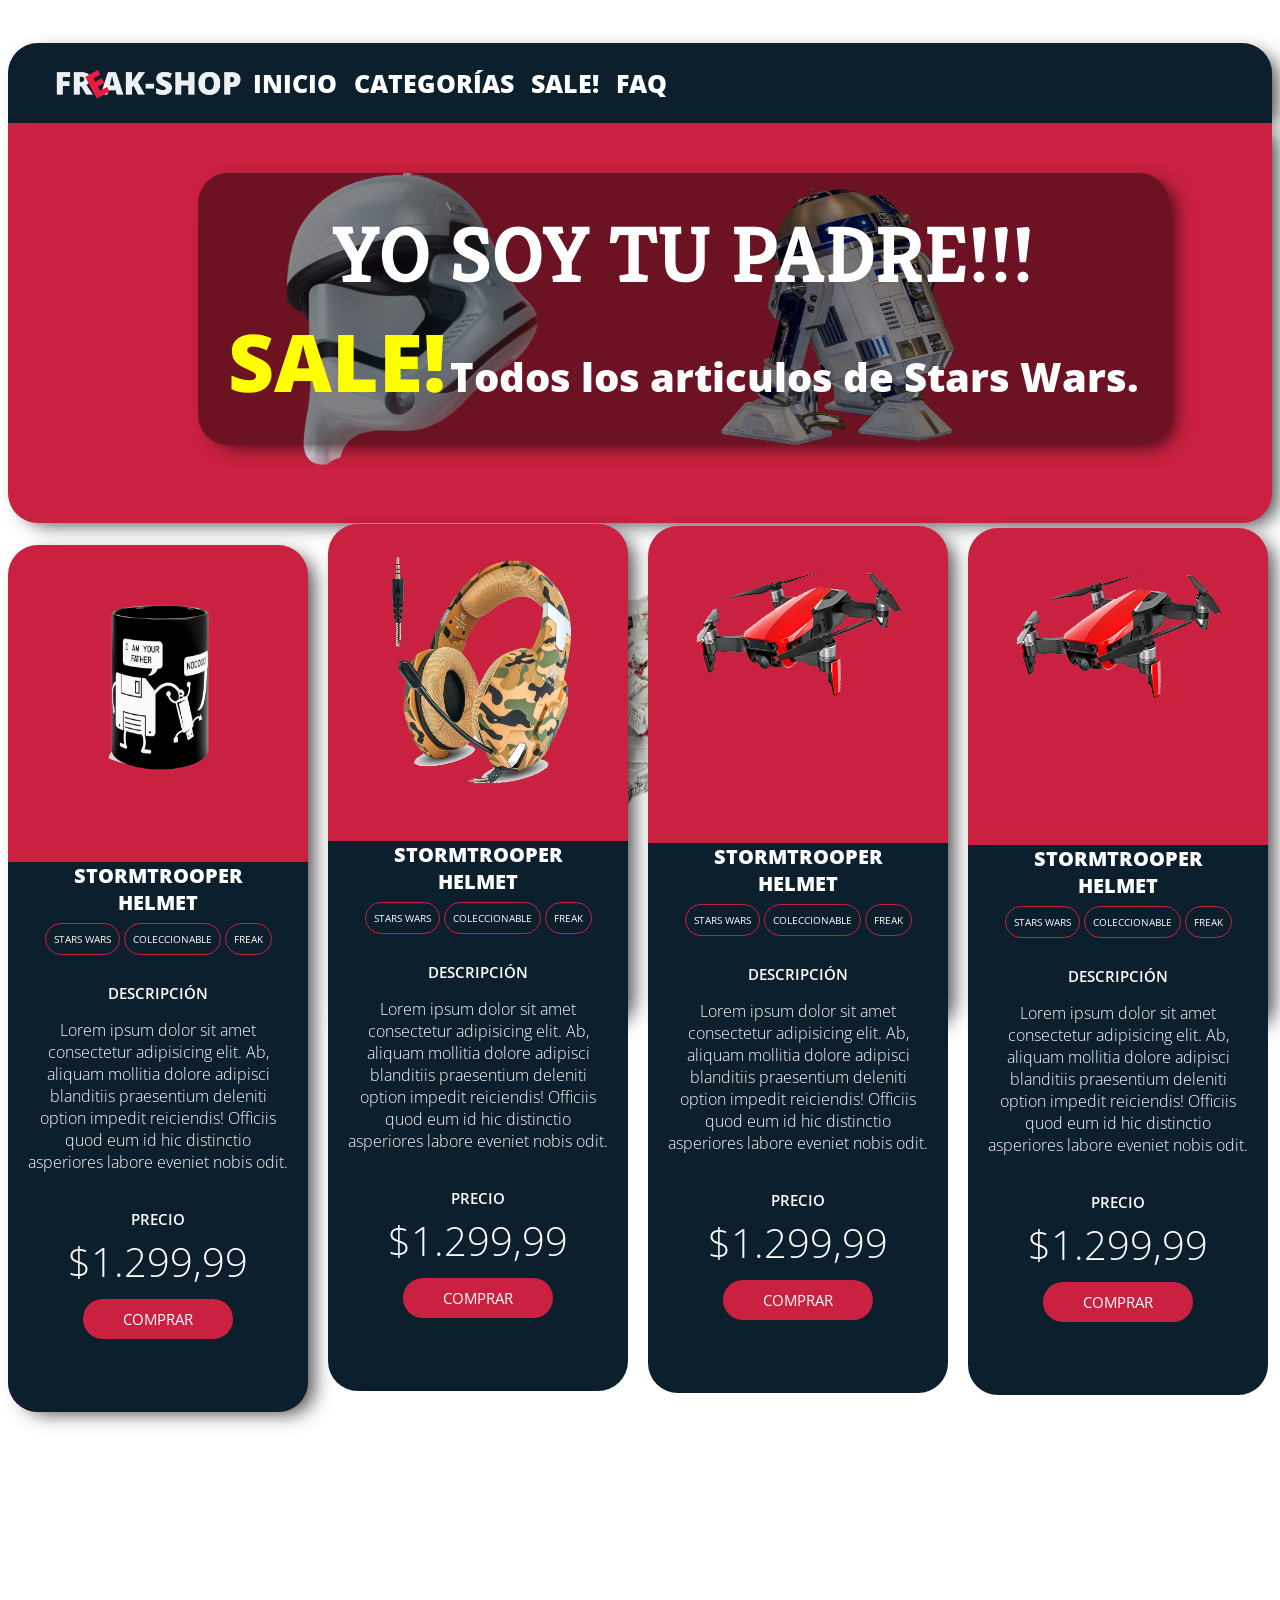
==== index.html @ 15eae586 "se crea la web, se juntan los styles del repositorio Product_card" ====
<!DOCTYPE html>
<html lang="es">

<head>
    <meta charset="UTF-8">
    <meta name="viewport" content="width=device-width, initial-scale=1.0">
    <link rel="stylesheet" href="style.css">
    <link rel="stylesheet" href="./Product_Card/style.css">
    <title>Freak-Shop</title>
</head>

<body>
    <!-- logo -->
    <div class="logo">
        <a href="index.html"><img src="./img/logo_white.png" /></a>
    </div>
    <!-- barra de navegacion -->
    <div class="nav_bar">
        <span>
            <a href="index.html">INICIO</a></span>
        <span>
            <a href="index.html">CATEGORÍAS</a></span>
        <span>
            <a href="index.html">SALE!</a></span>
        <span>
            <a href="index.html">FAQ</a></span>
    </div>
    <!-- imagenes de la seccion principAL-->
    <div class="seccion_principal">
        <img src="./img/productos/helmet.png" />
        <img src="./img/productos/robot_2.png" />
        <img src="./img/productos/nave.png" />
    </div>
    <!--titulo y subtitulo de la seccion principal...
        nota mental:jenny porfavor no lo muevas mas,
         asi esta perfecto! -->
    <div class="title_seccion_principal">
        <p id="title_1">YO SOY TU PADRE!!!</p>
        <span id="title_2">SALE!</span>
        <span id="sub_title">Todos los articulos de Stars Wars.</span>

    </div>
    <!--seccion de tarjetas de productos-->


    <!-- div contenedor producto 1 -->
    <div class="card">
        <!-- div imagen del producto -->
        <div>
            <img src="./Product_Card/img/mug_1.png" />
        </div>
        <!-- div toda la info del producto -->
        <div class="product">
            <!--nombre del producto -->
            <p class="id_product">STORMTROOPER <br/>HELMET</p>
            <!-- etiquetas de busqueda, dentro del div de la descripcion del producto -->
            <div class="tags"> <a href="index.html"> STARS WARS</div></a>
                <div class="tags"> <a href="index.html"> COLECCIONABLE</div></a>
                    <div class="tags"> <a href="index.html"> FREAK</div></a>
                        <!--descripcion del producto -->
                        <p class="title_descript">DESCRIPCIÓN</p>
                        <p class="all_descript">Lorem ipsum dolor sit amet consectetur adipisicing elit. Ab, aliquam mollitia dolore adipisci blanditiis praesentium deleniti option impedit reiciendis! Officiis quod eum id hic distinctio asperiores labore eveniet nobis odit.</p>
                        <!--precio del producto -->
                        <p class="title_descript">PRECIO</p>
                        <p class="price">$1.299,99</p>
                        <!--boton comprar -->
                        <div class="buy_button"><a href="index.html">COMPRAR</div></a>


                            <!-- div contenedor producto 2 -->
                            <div class="card_2">
                                <!-- div imagen del producto -->
                                <div>
                                    <img src="./Product_Card/img/headphone.png" />
                                </div>
                                <!-- div toda la info del producto -->
                                <div class="product">
                                    <!--nombre del producto -->
                                    <p class="id_product">STORMTROOPER <br/>HELMET</p>
                                    <!-- etiquetas de busqueda, dentro del div de la descripcion del producto -->
                                    <div class="tags"> <a href="index.html"> STARS WARS</div></a>
                                        <div class="tags"> <a href="index.html"> COLECCIONABLE</div></a>
                                            <div class="tags"> <a href="index.html"> FREAK</div></a>
                                                <!--descripcion del producto -->
                                                <p class="title_descript">DESCRIPCIÓN</p>
                                                <p class="all_descript">Lorem ipsum dolor sit amet consectetur adipisicing elit. Ab, aliquam mollitia dolore adipisci blanditiis praesentium deleniti option impedit reiciendis! Officiis quod eum id hic distinctio asperiores labore
                                                    eveniet nobis odit.</p>
                                                <!--precio del producto -->
                                                <p class="title_descript">PRECIO</p>
                                                <p class="price">$1.299,99</p>
                                                <!--boton comprar -->
                                                <div class="buy_button"><a href="index.html">COMPRAR</div></a>

                                                </div>

                                                <!-- div contenedor producto 3 -->

                                                <div class="card_3">
                                                    <!-- div imagen del producto -->
                                                    <div>
                                                        <img src="./Product_Card/img/dron.png" />
                                                    </div>
                                                    <!-- div toda la info del producto -->
                                                    <div class="product">
                                                        <!--nombre del producto -->
                                                        <p class="id_product">STORMTROOPER <br/>HELMET</p>
                                                        <!-- etiquetas de busqueda, dentro del div de la descripcion del producto -->
                                                        <div class="tags"> <a href="index.html"> STARS WARS</div></a>
                                                            <div class="tags"> <a href="index.html"> COLECCIONABLE</div></a>
                                                                <div class="tags"> <a href="index.html"> FREAK</div></a>
                                                                    <!--descripcion del producto -->
                                                                    <p class="title_descript">DESCRIPCIÓN</p>
                                                                    <p class="all_descript">Lorem ipsum dolor sit amet consectetur adipisicing elit. Ab, aliquam mollitia dolore adipisci blanditiis praesentium deleniti option impedit reiciendis! Officiis quod eum id hic distinctio
                                                                        asperiores labore eveniet nobis odit.</p>
                                                                    <!--precio del producto -->
                                                                    <p class="title_descript">PRECIO</p>
                                                                    <p class="price">$1.299,99</p>
                                                                    <!--boton comprar -->
                                                                    <div class="buy_button"><a href="index.html">COMPRAR</div></a>

                                                                    </div>

                                                                    <!-- div contenedor producto 4 -->

                                                                    <div class="card_3">
                                                                        <!-- div imagen del producto -->
                                                                        <div>
                                                                            <img src="./Product_Card/img/dron.png" />
                                                                        </div>
                                                                        <!-- div toda la info del producto -->
                                                                        <div class="product">
                                                                            <!--nombre del producto -->
                                                                            <p class="id_product">STORMTROOPER <br/>HELMET</p>
                                                                            <!-- etiquetas de busqueda, dentro del div de la descripcion del producto -->
                                                                            <div class="tags"> <a href="index.html"> STARS WARS</div></a>
                                                                                <div class="tags"> <a href="index.html"> COLECCIONABLE</div></a>
                                                                                    <div class="tags"> <a href="index.html"> FREAK</div></a>
                                                                                        <!--descripcion del producto -->
                                                                                        <p class="title_descript">DESCRIPCIÓN</p>
                                                                                        <p class="all_descript">Lorem ipsum dolor sit amet consectetur adipisicing elit. Ab, aliquam mollitia dolore adipisci blanditiis praesentium deleniti option impedit reiciendis! Officiis quod
                                                                                            eum id hic distinctio asperiores labore eveniet nobis odit.</p>
                                                                                        <!--precio del producto -->
                                                                                        <p class="title_descript">PRECIO</p>
                                                                                        <p class="price">$1.299,99</p>
                                                                                        <!--boton comprar -->
                                                                                        <div class="buy_button"><a href="index.html">COMPRAR</div></a>

                                                                                        </div>

                                                                                    </div>




</body>

</html>
---- style.css ----
@import url('https://fonts.googleapis.com/css2?family=Open+Sans:wght@300;400;600;700;800&display=swap');
@import url('https://fonts.googleapis.com/css2?family=Kreon:wght@700&display=swap');
@import url('https://fonts.googleapis.com/css2?family=Poller+One&display=swap');
body {
    font-family: 'Open Sans', sans-serif;
}

.logo img {
    width: 200px;
    height: 200px;
}

.logo {
    height: 50px;
    box-sizing: border-box;
    margin-top: -40px;
    margin-left: 20px;
    padding-bottom: 75px;
}

.nav_bar {
    height: 80px;
    background-color: #0C1F2C;
    color: white;
    font-weight: 800;
    font-size: 25px;
    box-sizing: border-box;
    border-radius: 30px 30px 0px 0px;
    box-shadow: 10px 6px 19px -5px rgba(0, 0, 0, 0.75);
    padding: 20px;
}

.nav_bar span {
    position: relative;
    left: 220px;
    top: 3px;
    padding: 5px;
}

a:link {
    color: white;
    text-decoration: none;
}

a:visited {
    color: white;
}

.seccion_principal {
    width: auto;
    height: 400px;
    background-color: #CB2140;
    color: white;
    text-align: center;
    box-shadow: 10px 6px 19px -5px rgba(0, 0, 0, 0.75);
    border-radius: 0px 0px 30px 30px;
}

.seccion_principal img {
    padding: 50px 150px 50px 20px;
    width: 252px;
    height: 292px;
    display: inline-block;
    position: relative;
    left: 50px;
}

.title_seccion_principal {
    background-color: rgba(0, 0, 0, 0.472);
    color: white;
    font-weight: 800;
    display: inline-block;
    position: relative;
    top: -350PX;
    left: 190px;
    text-align: center;
    padding: 30PX;
    border-radius: 30px 30px 30px 30px;
    box-shadow: 10px 6px 19px -5px rgba(0, 0, 0, 0.75);
    box-sizing: border-box;
    font-family: 'Open Sans', sans-serif;
}

#title_1 {
    font-family: 'Kreon', serif;
    font-size: 80px;
    margin: 1px;
}

#title_2 {
    font-size: 30px;
    color: yellow;
    font-size: 80px;
    margin: 0px;
}

#sub_title {
    font-size: 40px;
    margin: 0px;
}
---- Product_Card/style.css ----
.card {
    width: 300px;
    background-color: #CB2140;
    border-radius: 30px 30px 30px 30px;
    box-shadow: 10px 6px 19px -5px rgba(0, 0, 0, 0.75);
    color: white;
    text-align: center;
    position: relative;
    top: -250px;
}

.card_2 {
    width: 300px;
    height: 500px;
    background-color: #CB2140;
    border-radius: 30px 30px 30px 30px;
    box-shadow: 10px 6px 19px -5px rgba(0, 0, 0, 0.75);
    color: white;
    text-align: center;
    position: relative;
    top: -815px;
    left: 300px;
}

.card_3 {
    width: 300px;
    height: 500px;
    background-color: #CB2140;
    border-radius: 30px 30px 30px 30px;
    box-shadow: 10px 6px 19px -5px rgba(0, 0, 0, 0.75);
    color: white;
    text-align: center;
    position: relative;
    top: -865px;
    left: 320px;
}

img {
    width: 212px;
    height: 252px;
    padding: 20px;
}

.product {
    width: 300px;
    height: 550px;
    background-color: #0C1F2C;
    box-sizing: border-box;
    padding: 0px 20px 30px 20px;
    border-radius: 0px 0px 30px 30px;
}

.id_product {
    font-size: 20px;
    font-weight: 800;
    margin-bottom: 10px;
    box-sizing: border-box;
}

.tags {
    width: 150px;
    height: 100px;
    background-color: transparent;
    border: 1px solid #CB2140;
    border-radius: 50px;
    display: inline;
    font-size: 10px;
    font-weight: 400;
    padding: 8px;
}

.title_descript {
    font-size: 15px;
    font-weight: 600;
    padding-top: 20px;
}

.all_descript {
    font-size: 16px;
    font-weight: 100;
}

.price {
    font-size: 40px;
    font-weight: 200;
    margin-top: -10px;
    margin-bottom: 10px;
}

.buy_button {
    width: 150px;
    height: 40px;
    background-color: #CB2140;
    text-align: center;
    border-radius: 50px;
    font-size: 15px;
    font-weight: 400;
    padding: 10px;
    display: inline-block;
    box-sizing: border-box;
}

a:link {
    color: white;
    text-decoration: none;
}

a:visited {
    color: white;
}
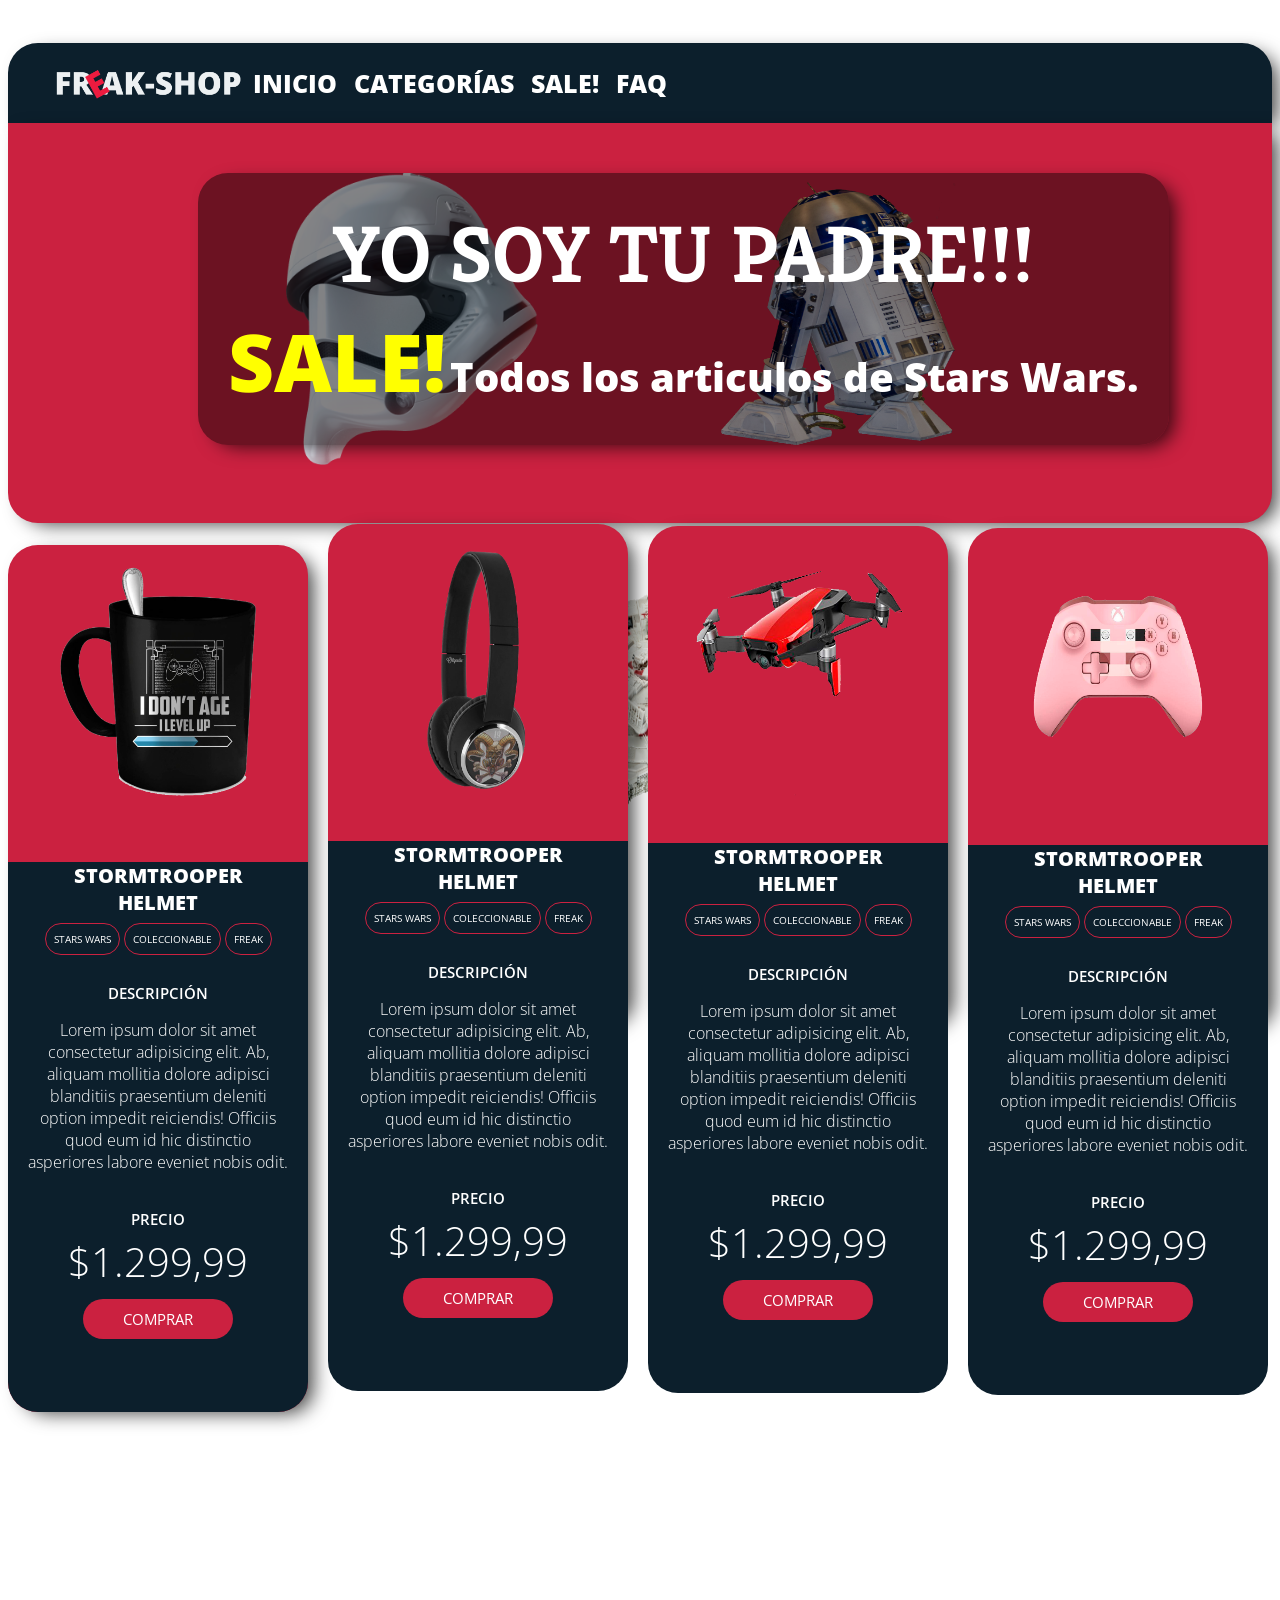
==== commit b730a1c4: "se reemplazan las imagenes de los productos" ====
--- a/index.html
+++ b/index.html
@@ -125,7 +125,7 @@
                                                                     <div class="card_3">
                                                                         <!-- div imagen del producto -->
                                                                         <div>
-                                                                            <img src="./Product_Card/img/dron.png" />
+                                                                            <img src="./Product_Card/img/control.png" />
                                                                         </div>
                                                                         <!-- div toda la info del producto -->
                                                                         <div class="product">
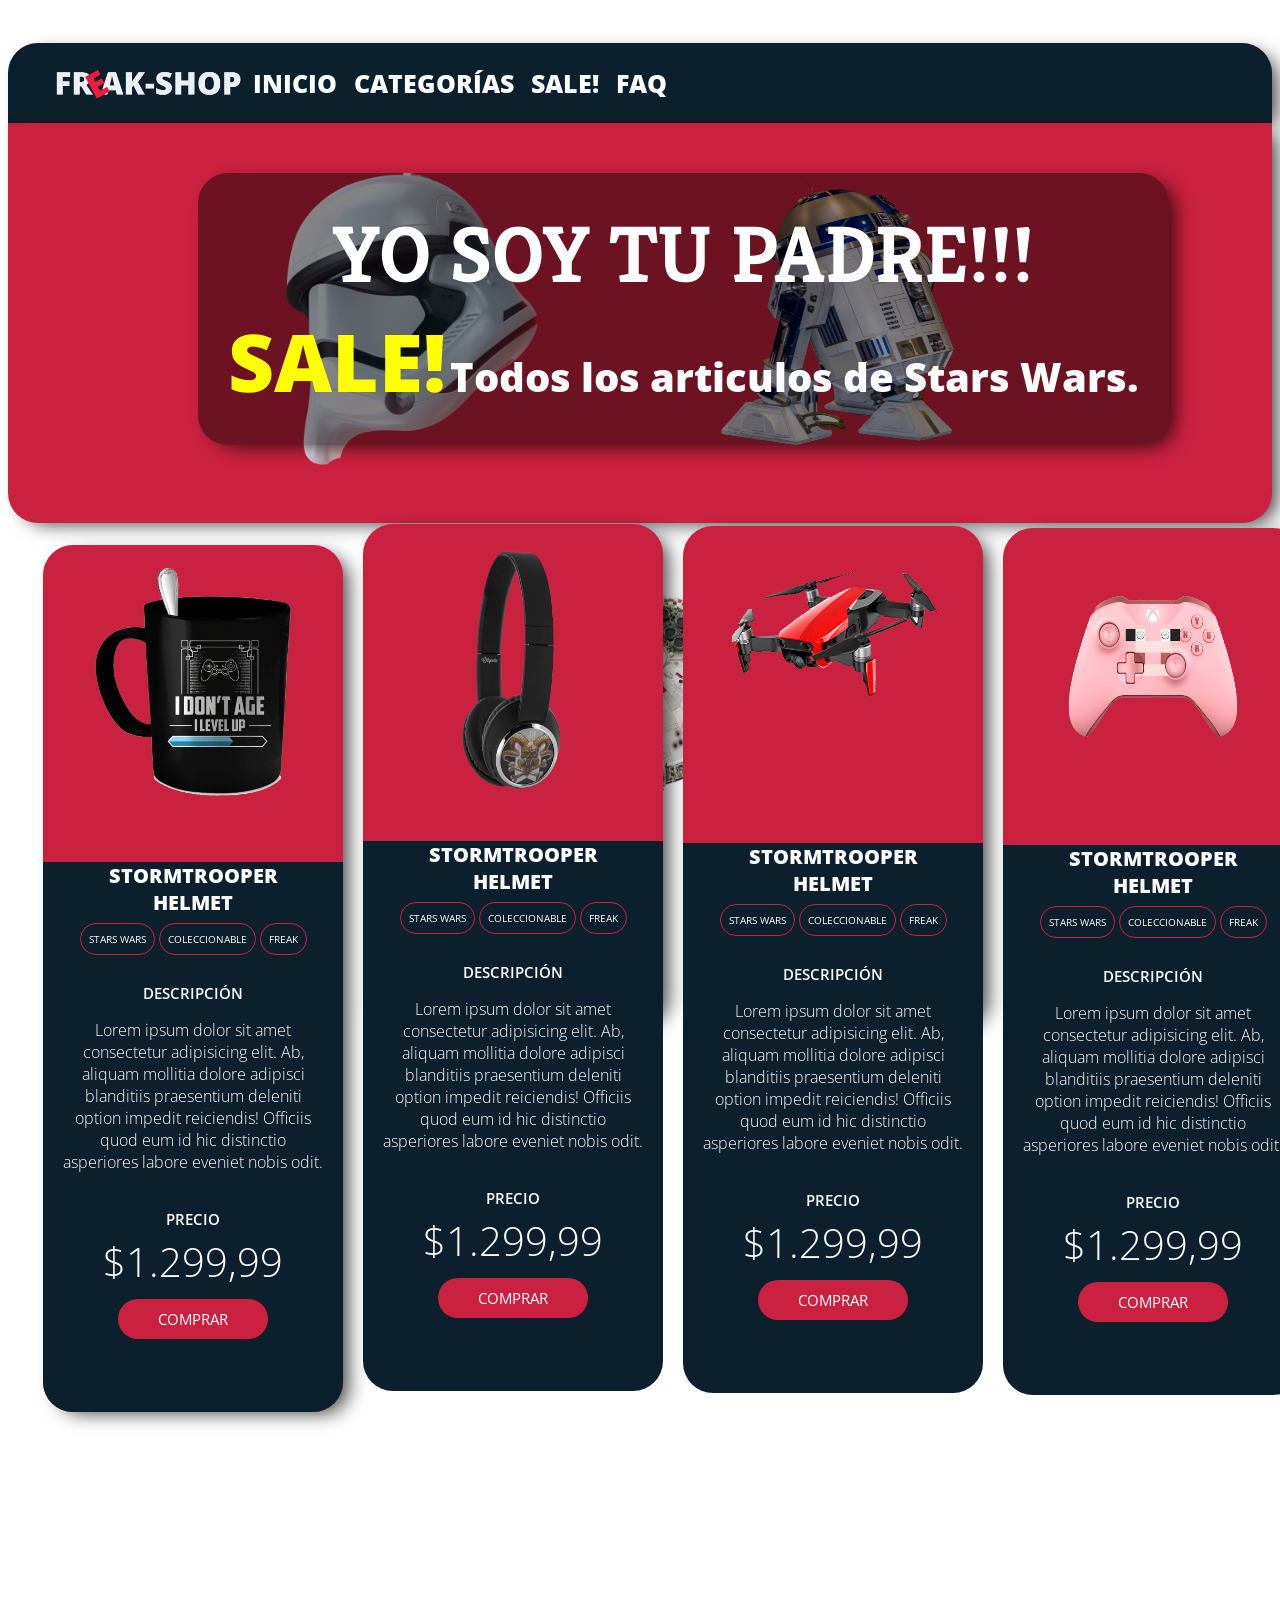
==== commit 9ebe7f1c: "oculte barra de navegacion horizontal, centre las tarjetas de producto" ====
--- a/index.html
+++ b/index.html
@@ -52,102 +52,110 @@
         <!-- div toda la info del producto -->
         <div class="product">
             <!--nombre del producto -->
-            <p class="id_product">STORMTROOPER <br/>HELMET</p>
+            <p class="id_product">STORMTROOPER <br />HELMET</p>
             <!-- etiquetas de busqueda, dentro del div de la descripcion del producto -->
             <div class="tags"> <a href="index.html"> STARS WARS</div></a>
-                <div class="tags"> <a href="index.html"> COLECCIONABLE</div></a>
+            <div class="tags"> <a href="index.html"> COLECCIONABLE</div></a>
+            <div class="tags"> <a href="index.html"> FREAK</div></a>
+            <!--descripcion del producto -->
+            <p class="title_descript">DESCRIPCIÓN</p>
+            <p class="all_descript">Lorem ipsum dolor sit amet consectetur adipisicing elit. Ab, aliquam mollitia dolore
+                adipisci blanditiis praesentium deleniti option impedit reiciendis! Officiis quod eum id hic distinctio
+                asperiores labore eveniet nobis odit.</p>
+            <!--precio del producto -->
+            <p class="title_descript">PRECIO</p>
+            <p class="price">$1.299,99</p>
+            <!--boton comprar -->
+            <div class="buy_button"><a href="index.html">COMPRAR</div></a>
+
+
+            <!-- div contenedor producto 2 -->
+            <div class="card_2">
+                <!-- div imagen del producto -->
+                <div>
+                    <img src="./Product_Card/img/headphone.png" />
+                </div>
+                <!-- div toda la info del producto -->
+                <div class="product">
+                    <!--nombre del producto -->
+                    <p class="id_product">STORMTROOPER <br />HELMET</p>
+                    <!-- etiquetas de busqueda, dentro del div de la descripcion del producto -->
+                    <div class="tags"> <a href="index.html"> STARS WARS</div></a>
+                    <div class="tags"> <a href="index.html"> COLECCIONABLE</div></a>
                     <div class="tags"> <a href="index.html"> FREAK</div></a>
+                    <!--descripcion del producto -->
+                    <p class="title_descript">DESCRIPCIÓN</p>
+                    <p class="all_descript">Lorem ipsum dolor sit amet consectetur adipisicing elit. Ab, aliquam
+                        mollitia dolore adipisci blanditiis praesentium deleniti option impedit reiciendis! Officiis
+                        quod eum id hic distinctio asperiores labore
+                        eveniet nobis odit.</p>
+                    <!--precio del producto -->
+                    <p class="title_descript">PRECIO</p>
+                    <p class="price">$1.299,99</p>
+                    <!--boton comprar -->
+                    <div class="buy_button"><a href="index.html">COMPRAR</div></a>
+
+                </div>
+
+                <!-- div contenedor producto 3 -->
+
+                <div class="card_3">
+                    <!-- div imagen del producto -->
+                    <div>
+                        <img src="./Product_Card/img/dron.png" />
+                    </div>
+                    <!-- div toda la info del producto -->
+                    <div class="product">
+                        <!--nombre del producto -->
+                        <p class="id_product">STORMTROOPER <br />HELMET</p>
+                        <!-- etiquetas de busqueda, dentro del div de la descripcion del producto -->
+                        <div class="tags"> <a href="index.html"> STARS WARS</div></a>
+                        <div class="tags"> <a href="index.html"> COLECCIONABLE</div></a>
+                        <div class="tags"> <a href="index.html"> FREAK</div></a>
                         <!--descripcion del producto -->
                         <p class="title_descript">DESCRIPCIÓN</p>
-                        <p class="all_descript">Lorem ipsum dolor sit amet consectetur adipisicing elit. Ab, aliquam mollitia dolore adipisci blanditiis praesentium deleniti option impedit reiciendis! Officiis quod eum id hic distinctio asperiores labore eveniet nobis odit.</p>
+                        <p class="all_descript">Lorem ipsum dolor sit amet consectetur adipisicing elit. Ab, aliquam
+                            mollitia dolore adipisci blanditiis praesentium deleniti option impedit reiciendis! Officiis
+                            quod eum id hic distinctio
+                            asperiores labore eveniet nobis odit.</p>
                         <!--precio del producto -->
                         <p class="title_descript">PRECIO</p>
                         <p class="price">$1.299,99</p>
                         <!--boton comprar -->
                         <div class="buy_button"><a href="index.html">COMPRAR</div></a>
 
+                    </div>
 
-                            <!-- div contenedor producto 2 -->
-                            <div class="card_2">
-                                <!-- div imagen del producto -->
-                                <div>
-                                    <img src="./Product_Card/img/headphone.png" />
-                                </div>
-                                <!-- div toda la info del producto -->
-                                <div class="product">
-                                    <!--nombre del producto -->
-                                    <p class="id_product">STORMTROOPER <br/>HELMET</p>
-                                    <!-- etiquetas de busqueda, dentro del div de la descripcion del producto -->
-                                    <div class="tags"> <a href="index.html"> STARS WARS</div></a>
-                                        <div class="tags"> <a href="index.html"> COLECCIONABLE</div></a>
-                                            <div class="tags"> <a href="index.html"> FREAK</div></a>
-                                                <!--descripcion del producto -->
-                                                <p class="title_descript">DESCRIPCIÓN</p>
-                                                <p class="all_descript">Lorem ipsum dolor sit amet consectetur adipisicing elit. Ab, aliquam mollitia dolore adipisci blanditiis praesentium deleniti option impedit reiciendis! Officiis quod eum id hic distinctio asperiores labore
-                                                    eveniet nobis odit.</p>
-                                                <!--precio del producto -->
-                                                <p class="title_descript">PRECIO</p>
-                                                <p class="price">$1.299,99</p>
-                                                <!--boton comprar -->
-                                                <div class="buy_button"><a href="index.html">COMPRAR</div></a>
+                    <!-- div contenedor producto 4 -->
 
-                                                </div>
+                    <div class="card_3">
+                        <!-- div imagen del producto -->
+                        <div>
+                            <img src="./Product_Card/img/control.png" />
+                        </div>
+                        <!-- div toda la info del producto -->
+                        <div class="product">
+                            <!--nombre del producto -->
+                            <p class="id_product">STORMTROOPER <br />HELMET</p>
+                            <!-- etiquetas de busqueda, dentro del div de la descripcion del producto -->
+                            <div class="tags"> <a href="index.html"> STARS WARS</div></a>
+                            <div class="tags"> <a href="index.html"> COLECCIONABLE</div></a>
+                            <div class="tags"> <a href="index.html"> FREAK</div></a>
+                            <!--descripcion del producto -->
+                            <p class="title_descript">DESCRIPCIÓN</p>
+                            <p class="all_descript">Lorem ipsum dolor sit amet consectetur adipisicing elit. Ab, aliquam
+                                mollitia dolore adipisci blanditiis praesentium deleniti option impedit reiciendis!
+                                Officiis quod
+                                eum id hic distinctio asperiores labore eveniet nobis odit.</p>
+                            <!--precio del producto -->
+                            <p class="title_descript">PRECIO</p>
+                            <p class="price">$1.299,99</p>
+                            <!--boton comprar -->
+                            <div class="buy_button"><a href="index.html">COMPRAR</div></a>
 
-                                                <!-- div contenedor producto 3 -->
+                        </div>
 
-                                                <div class="card_3">
-                                                    <!-- div imagen del producto -->
-                                                    <div>
-                                                        <img src="./Product_Card/img/dron.png" />
-                                                    </div>
-                                                    <!-- div toda la info del producto -->
-                                                    <div class="product">
-                                                        <!--nombre del producto -->
-                                                        <p class="id_product">STORMTROOPER <br/>HELMET</p>
-                                                        <!-- etiquetas de busqueda, dentro del div de la descripcion del producto -->
-                                                        <div class="tags"> <a href="index.html"> STARS WARS</div></a>
-                                                            <div class="tags"> <a href="index.html"> COLECCIONABLE</div></a>
-                                                                <div class="tags"> <a href="index.html"> FREAK</div></a>
-                                                                    <!--descripcion del producto -->
-                                                                    <p class="title_descript">DESCRIPCIÓN</p>
-                                                                    <p class="all_descript">Lorem ipsum dolor sit amet consectetur adipisicing elit. Ab, aliquam mollitia dolore adipisci blanditiis praesentium deleniti option impedit reiciendis! Officiis quod eum id hic distinctio
-                                                                        asperiores labore eveniet nobis odit.</p>
-                                                                    <!--precio del producto -->
-                                                                    <p class="title_descript">PRECIO</p>
-                                                                    <p class="price">$1.299,99</p>
-                                                                    <!--boton comprar -->
-                                                                    <div class="buy_button"><a href="index.html">COMPRAR</div></a>
-
-                                                                    </div>
-
-                                                                    <!-- div contenedor producto 4 -->
-
-                                                                    <div class="card_3">
-                                                                        <!-- div imagen del producto -->
-                                                                        <div>
-                                                                            <img src="./Product_Card/img/control.png" />
-                                                                        </div>
-                                                                        <!-- div toda la info del producto -->
-                                                                        <div class="product">
-                                                                            <!--nombre del producto -->
-                                                                            <p class="id_product">STORMTROOPER <br/>HELMET</p>
-                                                                            <!-- etiquetas de busqueda, dentro del div de la descripcion del producto -->
-                                                                            <div class="tags"> <a href="index.html"> STARS WARS</div></a>
-                                                                                <div class="tags"> <a href="index.html"> COLECCIONABLE</div></a>
-                                                                                    <div class="tags"> <a href="index.html"> FREAK</div></a>
-                                                                                        <!--descripcion del producto -->
-                                                                                        <p class="title_descript">DESCRIPCIÓN</p>
-                                                                                        <p class="all_descript">Lorem ipsum dolor sit amet consectetur adipisicing elit. Ab, aliquam mollitia dolore adipisci blanditiis praesentium deleniti option impedit reiciendis! Officiis quod
-                                                                                            eum id hic distinctio asperiores labore eveniet nobis odit.</p>
-                                                                                        <!--precio del producto -->
-                                                                                        <p class="title_descript">PRECIO</p>
-                                                                                        <p class="price">$1.299,99</p>
-                                                                                        <!--boton comprar -->
-                                                                                        <div class="buy_button"><a href="index.html">COMPRAR</div></a>
-
-                                                                                        </div>
-
-                                                                                    </div>
+                    </div>
 
 
 
--- a/style.css
+++ b/style.css
@@ -3,6 +3,7 @@
 @import url('https://fonts.googleapis.com/css2?family=Poller+One&display=swap');
 body {
     font-family: 'Open Sans', sans-serif;
+    overflow-x: hidden;
 }
 
 .logo img {
@@ -97,4 +98,5 @@
 #sub_title {
     font-size: 40px;
     margin: 0px;
-}+}
+
--- a/Product_Card/style.css
+++ b/Product_Card/style.css
@@ -7,6 +7,7 @@
     text-align: center;
     position: relative;
     top: -250px;
+    left: 35px;
 }
 
 .card_2 {
@@ -107,4 +108,5 @@
 
 a:visited {
     color: white;
-}+}
+
